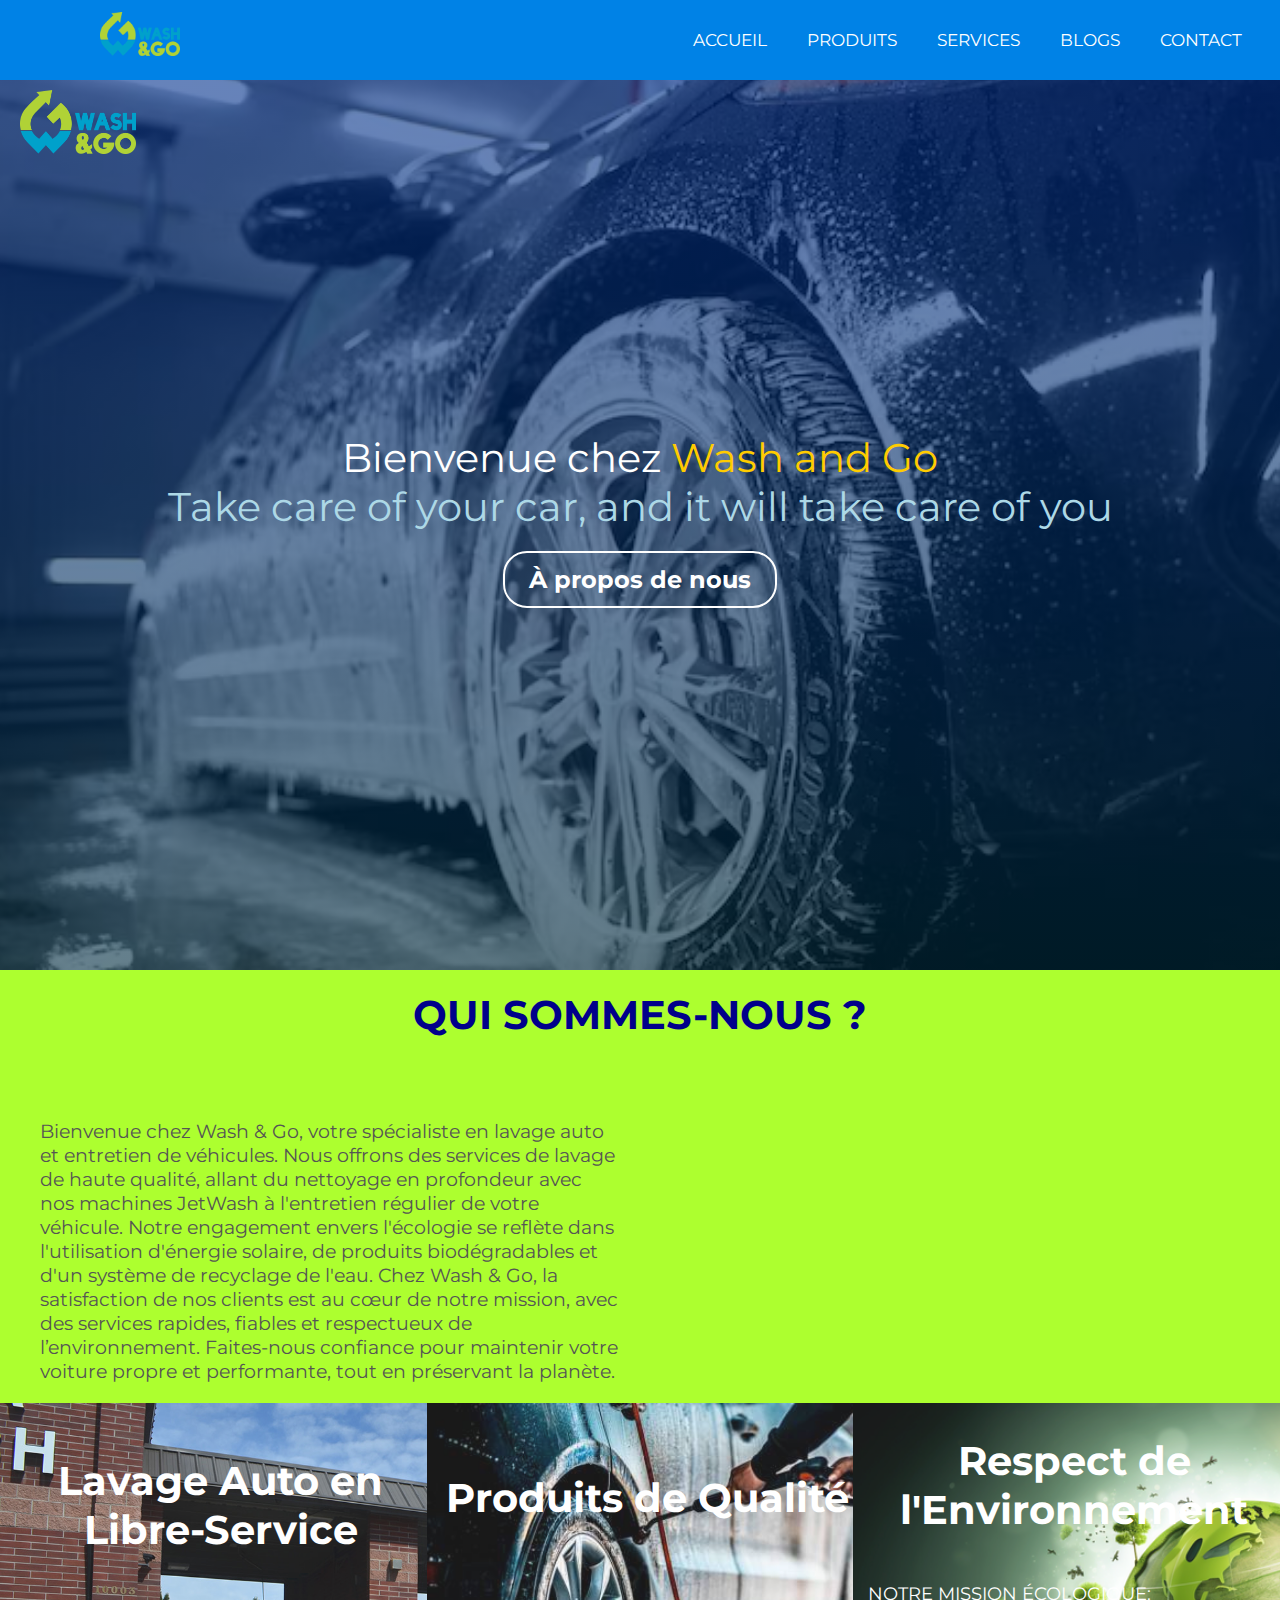
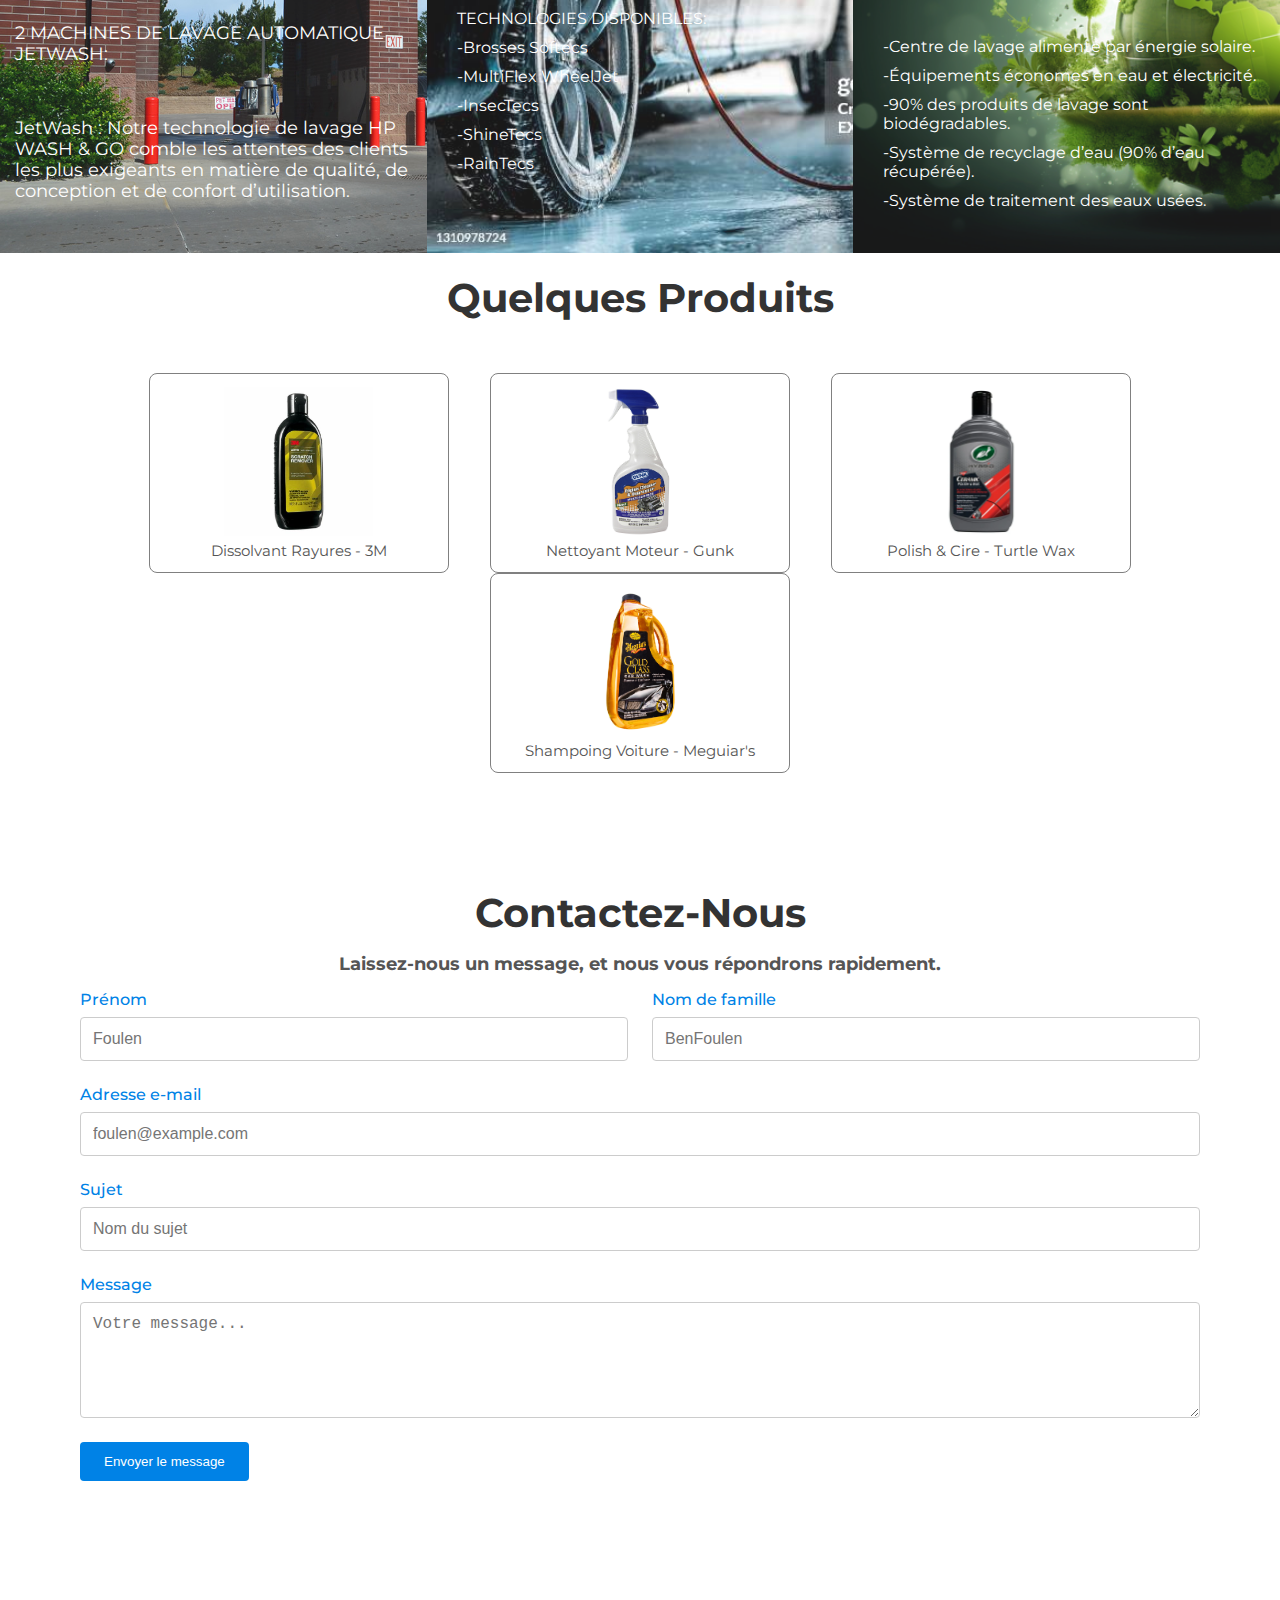
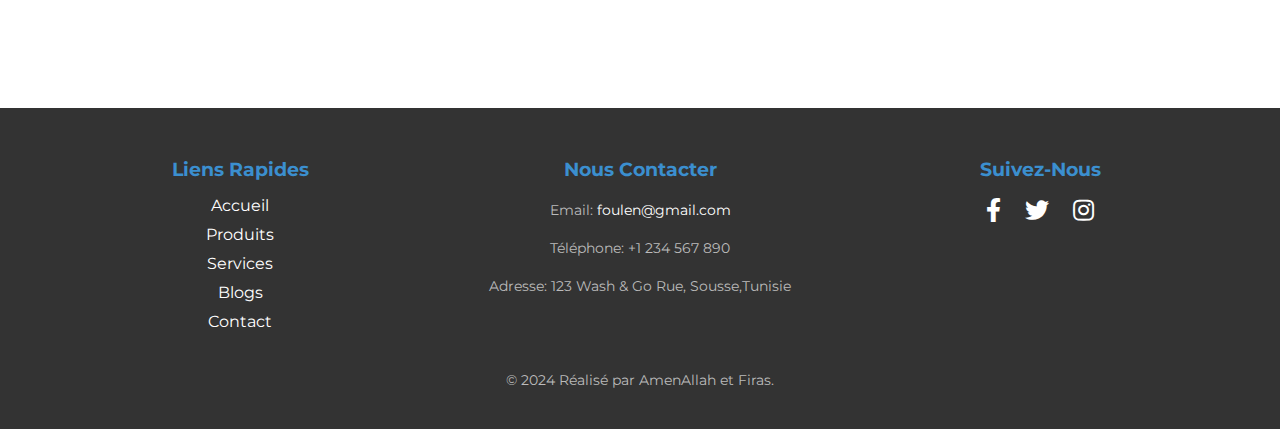
==== index.html @ ea1909ee "version finale" ====
<!DOCTYPE html>
<html lang="fr">
<head>
    <meta charset="UTF-8">
    <meta name="viewport" content="width=device-width, initial-scale=1.0">
    <link rel="stylesheet" href="./CSS/index.css">
    <link rel="shortcut icon" href="./Images/icones/projectIcone.png" type="image/x-icon">
    <!-- Include Font Awesome -->
    <link rel="stylesheet" href="https://cdnjs.cloudflare.com/ajax/libs/font-awesome/5.15.3/css/all.min.css">
    <title>Wash & Go</title>
</head>

<body>
    <!-- Navbar -->
    <nav>
        <input type="checkbox" id="nav-check">
        <label for="nav-check" id="nav-checkbtn">
            <i class="fas fa-bars"></i>
        </label>
        <label id="nav-logo">
            <img src="./Images/acceuil.png" alt="Erreur">
        </label>
        <ul id="nav-links">
            <li><a id="nav-home" href="./index.html" >Accueil</a></li>
            <li><a id="nav-products" href="./Products.html">Produits</a></li>
            <li><a id="nav-services" href="./Services.html">Services</a></li>
            <li><a id="nav-blogs" href="./Blogs.html">Blogs</a></li>
            <li><a id="nav-contact" href="#contact">Contact</a></li>   
        </ul>
    </nav>
    <!-- Acceuil -->
    <div id="acceuil" class="background">
        <div id="header">
            <img src="./Images/acceuil.png" alt="Wash & Go" id="logo" />
        </div>
        <div id="content">
            <div id="text-container">
                <div>
                    <span>Bienvenue chez </span>
                    <span id="highlight">Wash and Go</span>
                </div>
                <div>
                    <span id="quality">Take care of your car, and it will take care of you</span>
                </div>
            </div>
            <a href="#overview" id="about-link">À propos de nous</a>
        </div>
    </div>
    
    <!-- Aperçu de notre entreprise -->
    <div id="overview">
        <h1>QUI SOMMES-NOUS ?</h1>
        <div class="content">
            <div class="text">
                <p>
                    Bienvenue chez Wash & Go, votre spécialiste en lavage auto et entretien de véhicules. Nous offrons des services de lavage de haute qualité, allant du nettoyage en profondeur avec nos machines JetWash à l'entretien régulier de votre véhicule. Notre engagement envers l'écologie se reflète dans l'utilisation d'énergie solaire, de produits biodégradables et d'un système de recyclage de l'eau. Chez Wash & Go, la satisfaction de nos clients est au cœur de notre mission, avec des services rapides, fiables et respectueux de l’environnement. Faites-nous confiance pour maintenir votre voiture propre et performante, tout en préservant la planète.
                </p>
            </div>
            <div class="video">
                <div class="video-wrapper">
                    <iframe src="https://www.youtube.com/embed/PDS3LWUiR_Q" title="BRANDNEW WashTec SmartCare" frameborder="0" allow="accelerometer; autoplay; clipboard-write; encrypted-media; gyroscope; picture-in-picture" allowfullscreen></iframe>
                </div>
            </div>
        </div>
    </div>

    <!-- Section des services -->
    <div id="services">
        <div class="part" id="part1">
            <h1>Lavage Auto en Libre-Service</h1>
            <p>2 MACHINES DE LAVAGE AUTOMATIQUE JETWASH:</p>
            <p>JetWash : Notre technologie de lavage HP WASH & GO comble les attentes des clients les plus exigeants en matière de qualité, de conception et de confort d’utilisation.</p>
        </div>
        <div class="part" id="part2">
            <h1>Produits de Qualité</h1>
            <ul>
                <li>TECHNOLOGIES DISPONIBLES:</li>
                <li>-Brosses Softecs</li>
                <li>-MultiFlex WheelJet</li>
                <li>-InsecTecs</li>
                <li>-ShineTecs</li>
                <li>-RainTecs</li>
            </ul>
        </div>
        <div class="part" id="part3">
            <h1>Respect de l'Environnement</h1>
            <p>NOTRE MISSION ÉCOLOGIQUE:</p>
            <ul>
                <li>-Centre de lavage alimenté par énergie solaire.</li>
                <li>-Équipements économes en eau et électricité.</li>
                <li>-90% des produits de lavage sont biodégradables.</li>
                <li>-Système de recyclage d’eau (90% d’eau récupérée).</li>
                <li>-Système de traitement des eaux usées.</li>
            </ul>
        </div>
    </div>

    <!-- Section des produits -->
    <div id="sponsors-title">
        <h1>Quelques Produits</h1>
    </div>
    <div class="sponsors">
        <div class="sponsor">
            <img src="./Images/produits/scratch-Remover.jpg" alt="Produit 1">
            <p>Dissolvant Rayures - 3M</p>
        </div>
        <div class="sponsor">
            <img src="./Images/produits/Engine-cleaner.jpg" alt="Engine-cleaner">
            <p>Nettoyant Moteur - Gunk</p>
        </div>
        <div class="sponsor">
            <img src="./Images/produits/Polish&Wax.webp" alt="Polish&Wax">
            <p>Polish & Cire - Turtle Wax</p>
        </div>
        <div class="sponsor">
            <img src="./Images/produits/car-shampoo.webp" alt="Produit 3">
            <p>Shampoing Voiture - Meguiar's</p>
        </div>
    </div>

    <!-- Section Contact -->
    <div id="contact" class="contact-section">
        <div class="container">
            <div class="title text-center">
                <h1>Contactez-Nous</h1>
                <p>Laissez-nous un message, et nous vous répondrons rapidement.</p>
            </div>
            <div class="form">
                <div class="form-group">
                    <label for="firstname">Prénom</label>
                    <input type="text" name="firstname" id="firstname" placeholder="Foulen">
                </div>
                <div class="form-group">
                    <label for="lastname">Nom de famille</label>
                    <input type="text" name="lastname" id="lastname" placeholder="BenFoulen">
                </div>
                <div class="form-group full-width">
                    <label for="email">Adresse e-mail</label>
                    <input type="email" name="email" id="email" placeholder="foulen@example.com">
                </div>
                <div class="form-group full-width">
                    <label for="subject">Sujet</label>
                    <input type="text" name="subject" id="subject" placeholder="Nom du sujet">
                </div>
                <div class="form-group full-width">
                    <label for="message">Message</label>
                    <textarea name="message" id="message" placeholder="Votre message..." rows="5"></textarea>
                </div>
                <div class="submit">
                    <button id="sendButton">Envoyer le message</button>
                    <div id="loading" class="loading"></div>
                </div>
            </div>
        </div>
    </div>

    <!-- Footer -->
    <footer>
        <div class="footer-container">
            <div class="footer-links">
                <h3>Liens Rapides</h3>
                <ul>
                    <li><a href="index.html">Accueil</a></li>
                    <li><a href="./HTML/Products.html">Produits</a></li>
                    <li><a href="./HTML/Services.html">Services</a></li>
                    <li><a href="./HTML/Blogs.html">Blogs</a></li>
                    <li><a href="#contact">Contact</a></li>
                </ul>
            </div>
            <div class="footer-contact">
                <h3>Nous Contacter</h3>
                <p>Email: <a href="mailto:contact@washandgo.com">foulen@gmail.com</a></p>
                <p>Téléphone: +1 234 567 890</p>
                <p>Adresse: 123 Wash & Go Rue, Sousse,Tunisie</p>
            </div>
            <div class="footer-social">
                <h3>Suivez-Nous</h3>
                <a href="#" class="social-icon"><i class="fab fa-facebook-f"></i></a>
                <a href="#" class="social-icon"><i class="fab fa-twitter"></i></a>
                <a href="#" class="social-icon"><i class="fab fa-instagram"></i></a>
            </div>
        </div>
        <p>&copy; 2024 Réalisé par AmenAllah et Firas.</p>
    </footer>

</body>
</html>
---- CSS/index.css ----
@import url('https://fonts.googleapis.com/css2?family=Montserrat:ital,wght@0,100..900;1,100..900&display=swap');
* {
    margin: 0;
    padding: 0;
    box-sizing: border-box;
    text-decoration: none;
    list-style: none;
}

body {
    font-family: "Montserrat", sans-serif;
}
/* Navbar style */
nav {
    background: #0082e6;
    height: 80px;
    width: 100%;
    position: fixed;
    top: 0;
    left: 0;
    z-index: 1000;
}

#nav-logo {
    color: white;
    font-size: 25px;
    line-height: 80px;
    padding: 0 100px;
    font-weight: bold;
}
#nav-logo img{
    margin-top:12px;
}
#nav-links {
    float: right;
    margin-right: 20px;
}

#nav-links li {
    display: inline-block;
    line-height: 80px;
    margin: 0 5px;
}

#nav-links li a {
    color: white;
    font-size: 17px;
    padding: 7px 13px;
    border-radius: 3px;
    text-transform: uppercase;
}


#nav-links li a:hover {
    background: #1b9bff;
    transition: .5s;
}

#nav-checkbtn {
    font-size: 22px;
    color: white;
    float: right;
    line-height: 80px;
    margin-right: 30px;
    cursor: pointer;
    display: none;
}

#nav-check {
    display: none;
}

@media (max-width: 1050px) {
    #nav-logo {
        padding-left: 30px;
    }

    #nav-links li a {
        font-size: 16px;
    }
}

@media (max-width: 890px) {
    #nav-checkbtn {
        display: block;
    }

    #nav-logo {
        font-size: 22px;
    }

    #nav-links {
        position: fixed;
        width: 100%;
        height: 100vh;
        background: #333;
        top: 80px;
        left: -100%;
        text-align: center;
        transition: all .5s;
    }

    #nav-links li {
        display: block;
        margin: 50px 0;
        line-height: 30px;
    }

    #nav-links li a {
        font-size: 20px;
    }

    #nav-links li a:hover,
    #nav-links li a.active {
        background: none;
        color: #0082e6;
    }

    #nav-check:checked ~ #nav-links {
        left: 0;
    }
}
/* Acceuil style */
#acceuil {
    width: 100%;
    height: 100vh; 
    position: relative;
    margin-top: 70px;
    background-image: linear-gradient(to bottom, rgba(0,48,141,0.6), rgba(0,44,63,0.6)), url('../Images/acceuilbackground.avif'); 
    background-repeat: no-repeat;
    background-size: cover;
    background-position: center;
}

#header {
    display: flex;
    justify-content: space-between;
    align-items: center;
    padding: 20px; 
    position: absolute;
    width: 100%;
}

#logo {
    height: 64px; 
    width: auto; 
}

#content {
    display: flex;
    flex-direction: column;
    gap: 20px; 
    align-items: center;
    justify-content: center;
    height: 100%;
}

#text-container {
    display: flex;
    flex-direction: column;
    align-items: center;
    color: white;
    text-align: center;
}

#text-container span {
    font-size: 40px; 
}

#highlight {
    color: #ffcc00; 
    font-size: 64px; 
}

#quality {
    color: #add8e6;
    font-size: 40px; 
}

#about-link {
    padding: 12px 24px; 
    border-radius: 24px; 
    border: 2px solid #ffffff; 
    display: inline-flex;
    align-items: center;
    justify-content: center;
    gap: 10px;
    font-size: 24px; 
    font-weight: bold; 
    color: white; 
    transition: transform 0.2s, color 0.2s, background-color 0.2s; 
    text-decoration: none; 
}

#about-link:hover {
    transform: scale(1.1);
    color: black; 
    background-color: white; 
}

/* Responsive styles */
@media (max-width: 768px) {
    #text-container span {
        font-size: 24px; 
    }

    #highlight {
        font-size: 32px; 
    }
    #quality {
        font-size: 24px; 
    }

    #about-link {
        font-size: 20px; 
    }

    #header {
        padding: 10px; 
    }
}
/* Overview of our company */
#overview {
    max-width: 100%;
    padding: 20px;
    background-color: greenyellow;
    text-align: center; 
    height:fit-content
}

#overview h1 {
    font-size: 2.5rem;
    margin-bottom: 20px;
    color: darkblue;
}

#overview .content {
    display: flex;
    justify-content: space-between; 
    align-items: flex-start; 
    width: 100%;
}

#overview .text {
    width: 50%;
    color: white;
    text-align: justify;
    display: flex;
    justify-content: center;
    align-items: center;
    margin-top: 60px;
}

#overview .text p {
    text-align: left;
    font-size: 1.2rem;
    padding: 0 20px;
}

#overview .video {
    width: 45%; 
    display: flex;
    justify-content: center;
    align-items: center;
}

.video-wrapper {
    position: relative;
    width: 100%;
    padding-bottom: 56.25%; 
    height: 0; 
}

.video-wrapper iframe {
    position: absolute;
    top: 0;
    left: 0;
    width: 100%;
    height: 100%;
    border: 0; 
}


@media (max-width: 768px) {
    #overview .content {
        flex-direction: column; 
    }

    #overview .text, #overview .video {
        width: 100%; 
        margin-bottom: 20px;
    }

    #overview h1 {
        font-size: 2rem;
    }

    #overview .text p {
        font-size: 1rem;
        padding: 0 10px; 
    }
}

/* Services style */
#services {
    max-width: 100%;
    height: auto;
    display: flex;
    flex-wrap: wrap;
    color: white;
}

.part {
    width: 33.33%;
    display: flex;
    flex-direction: column;
    justify-content: space-evenly;
    opacity: 0.9;
    padding-left: 15px;
    height: 450px;
    background-size: cover;
    background-repeat: no-repeat;
    color: white;
}

#part1 {
    background-image: url('../Images/services/self-serve-5.jpg');
}

#part2 {
    background-image: url('../Images/services/quality-products.jpg');
}

#part3 {
    background-image: url('../Images/services/friendly-economic.jpg');
}

.part ul {
    padding-left: 15px;
}

.part li {
    margin-bottom: 10px;
}

.part h1 {
    text-align: center;
}
.part p{
    color: white;
}

@media (max-width: 600px) {
    .part {
        width: 100%;
        height: 250px;
        padding-left: 10px;
        margin: 12px;  
    }

    .part h1 {
        font-size: 18px;
    }

    .part p,
    .part li {
        font-size: 12px;
    }
}

/* Sponsor Section Styles */
#sponsors-title{
    margin-top: 20px;
    display: flex;
    justify-content: center;
    align-items: center;
    text-align: center;
    margin-bottom: 16px; 
    font-size: 1.3rem; 
    font-weight: bold; 
    color: #333; 
}
.sponsors {
    height: 180px;
    display: grid;
    display: flex;
    justify-content: space-around;
    align-items: center;
    flex-wrap: wrap;
    width: 80%;
    margin-left: auto;
    margin-right: auto;
    margin-top: 35px;
    margin-bottom: 35px;
    height: fit-content;
  }
  
  .sponsor {
    width: 300px;
    height: 200px;
    border: solid 1px grey;
    border-radius: 8px;
    display: flex;
    flex-direction: column; 
    justify-content: center;
    align-items: center;
    cursor: pointer;
  }
  
  img {
    width: 80px;
  }
  
  .sponsor:hover {
    border-color: blue;
  }
  
  .sponsor p {
    margin-top: 5px; 
    font-size: 15px; 
  }
  .sponsor img{
    width: 50%;
  }
  @media screen and (max-width: 480px) {
    .sponsors {
      height: fit-content;
      grid-template-columns: repeat(2, 1fr);
      gap: 20px;
    }
  }
  /* Location Section Styles */
.Location {
    max-width: 1200px; 
    margin: 0 auto; 
    padding: 16px; 
}

.location-section {
    padding: 32px 0;
    background-color: #f9f9f9; 
}

.content {
    text-align: center; 
}

.title {
    margin-bottom: 16px; 
    font-size: 2.5rem; 
    font-weight: bold; 
    color: #333; 
}

.map {
    width: 100%; 
    border-radius: 12px; 
    box-shadow: 0 4px 8px rgba(0, 0, 0, 0.1); 
}
/* Contact-us style */

.contact-section {
    padding-top: 4rem;
    min-height: 100vh;
  }
  
  .container {
    width: 90%;
    max-width: 1200px;
    margin: 0 auto;
    padding: 1rem;
  }
  
  .text-center {
    text-align: center;
  }
  
  h1 {
    font-size: 2.5rem;
    margin-bottom: 1rem;
  }
  
  p {
    font-size: 1.1rem;
    color: #555;
  }
  
  /* Form Styles */
  .form {
    display: grid;
    grid-template-columns: 1fr;
    gap: 1rem;
  }
  
  .form-group {
    display: flex;
    flex-direction: column;
  }
  
  label {
    font-weight: 500;
    color: #0082e6;
    margin-bottom: 0.5rem;
  }
  
  input, textarea {
    padding: 0.75rem;
    border: 1px solid #ccc;
    border-radius: 0.25rem;
    font-size: 1rem;
    width: 100%;
    box-sizing: border-box;
  }
  
  input:focus, textarea:focus {
    outline: none;
    border-color: #0082e6;
  }
  
  /* Button Styles */
  button {
    padding: 0.75rem 1.5rem;
    background-color: #0082e6;
    color: white;
    border: none;
    border-radius: 0.25rem;
    cursor: pointer;
  }
  
  button:disabled {
    background-color: #0082e6;
  }
  
  .loading {
    display: none;
    width: 24px;
    height: 24px;
    border: 3px solid #0082e6;
    border-top-color: transparent;
    border-radius: 50%;
    animation: spin 1s linear infinite;
  }
  
  @keyframes spin {
    100% {
      transform: rotate(360deg);
    }
  }
  
  /* Responsive Design */
  @media (min-width: 768px) {
    .form {
      grid-template-columns: 1fr 1fr;
      gap: 1.5rem;
    }
  
    .form-group.full-width {
      grid-column: span 2;
    }
  
    .submit {
      display: flex;
      align-items: center;
      gap: 1rem;
      grid-column: span 2;
    }
  }

/* Footer style */
footer {
    background-color: #333;
    color: white;
    padding: 40px 0;
    text-align: center;
}

.footer-container {
    display: flex;
    justify-content: space-around;
    align-items: flex-start;
    flex-wrap: wrap;
    max-width: 1200px;
    margin: 0 auto;
}

.footer-links, .footer-contact, .footer-social {
    flex: 1;
    margin: 10px;
    min-width: 200px;
}

.footer-links h3, .footer-contact h3, .footer-social h3 {
    margin-bottom: 15px;
    color: #3b8fcf;
}

.footer-links ul {
    list-style-type: none;
    padding: 0;
}

.footer-links ul li {
    margin: 10px 0;
}

.footer-links a, .footer-contact a {
    color: #ffffff;
    text-decoration: none;
    transition: color 0.3s;
}

.footer-links a:hover, .footer-contact a:hover {
    color: #3b8fcf;
}

.footer-social {
    text-align: center;
}

.social-icon {
    color: #ffffff;
    margin: 0 10px;
    font-size: 24px;
    transition: color 0.3s;
}

.social-icon:hover {
    color: #3b8fcf;
}

footer p {
    margin-top: 20px;
    font-size: 14px;
    color: #bbb;
}
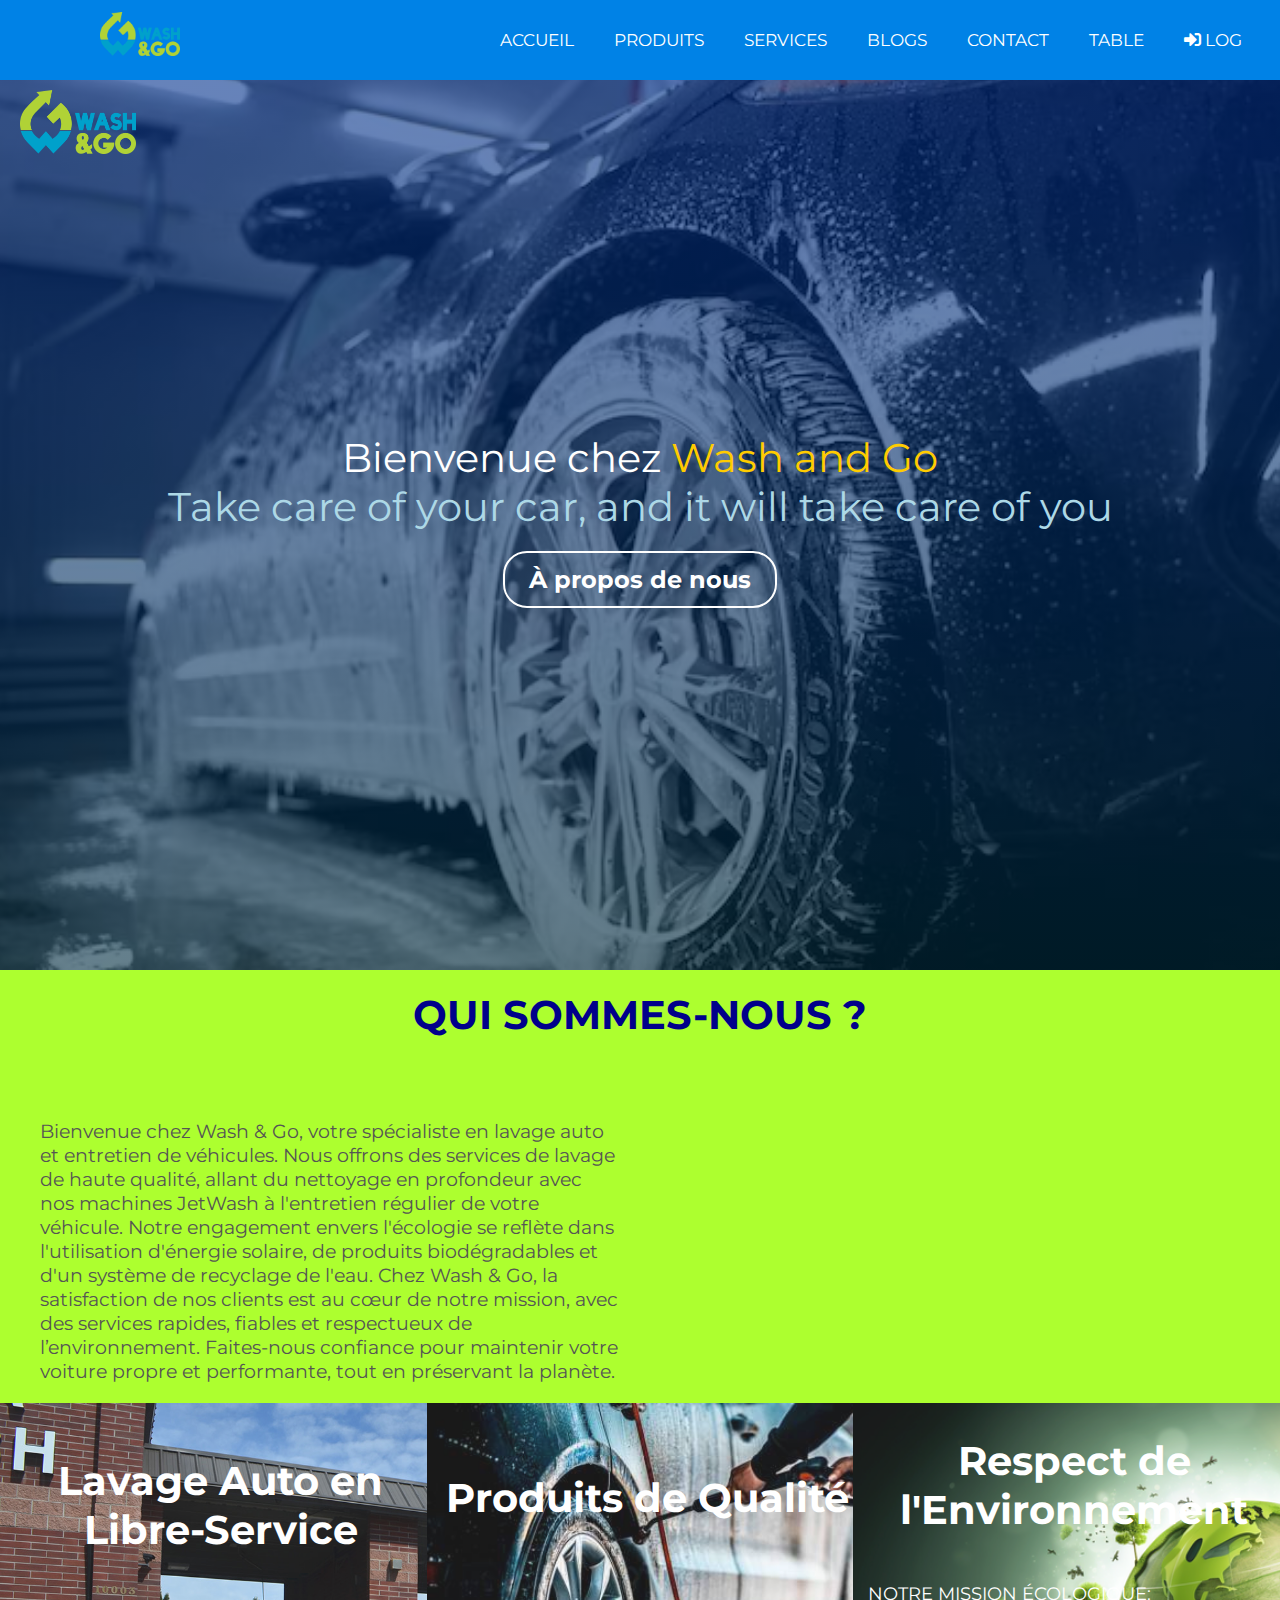
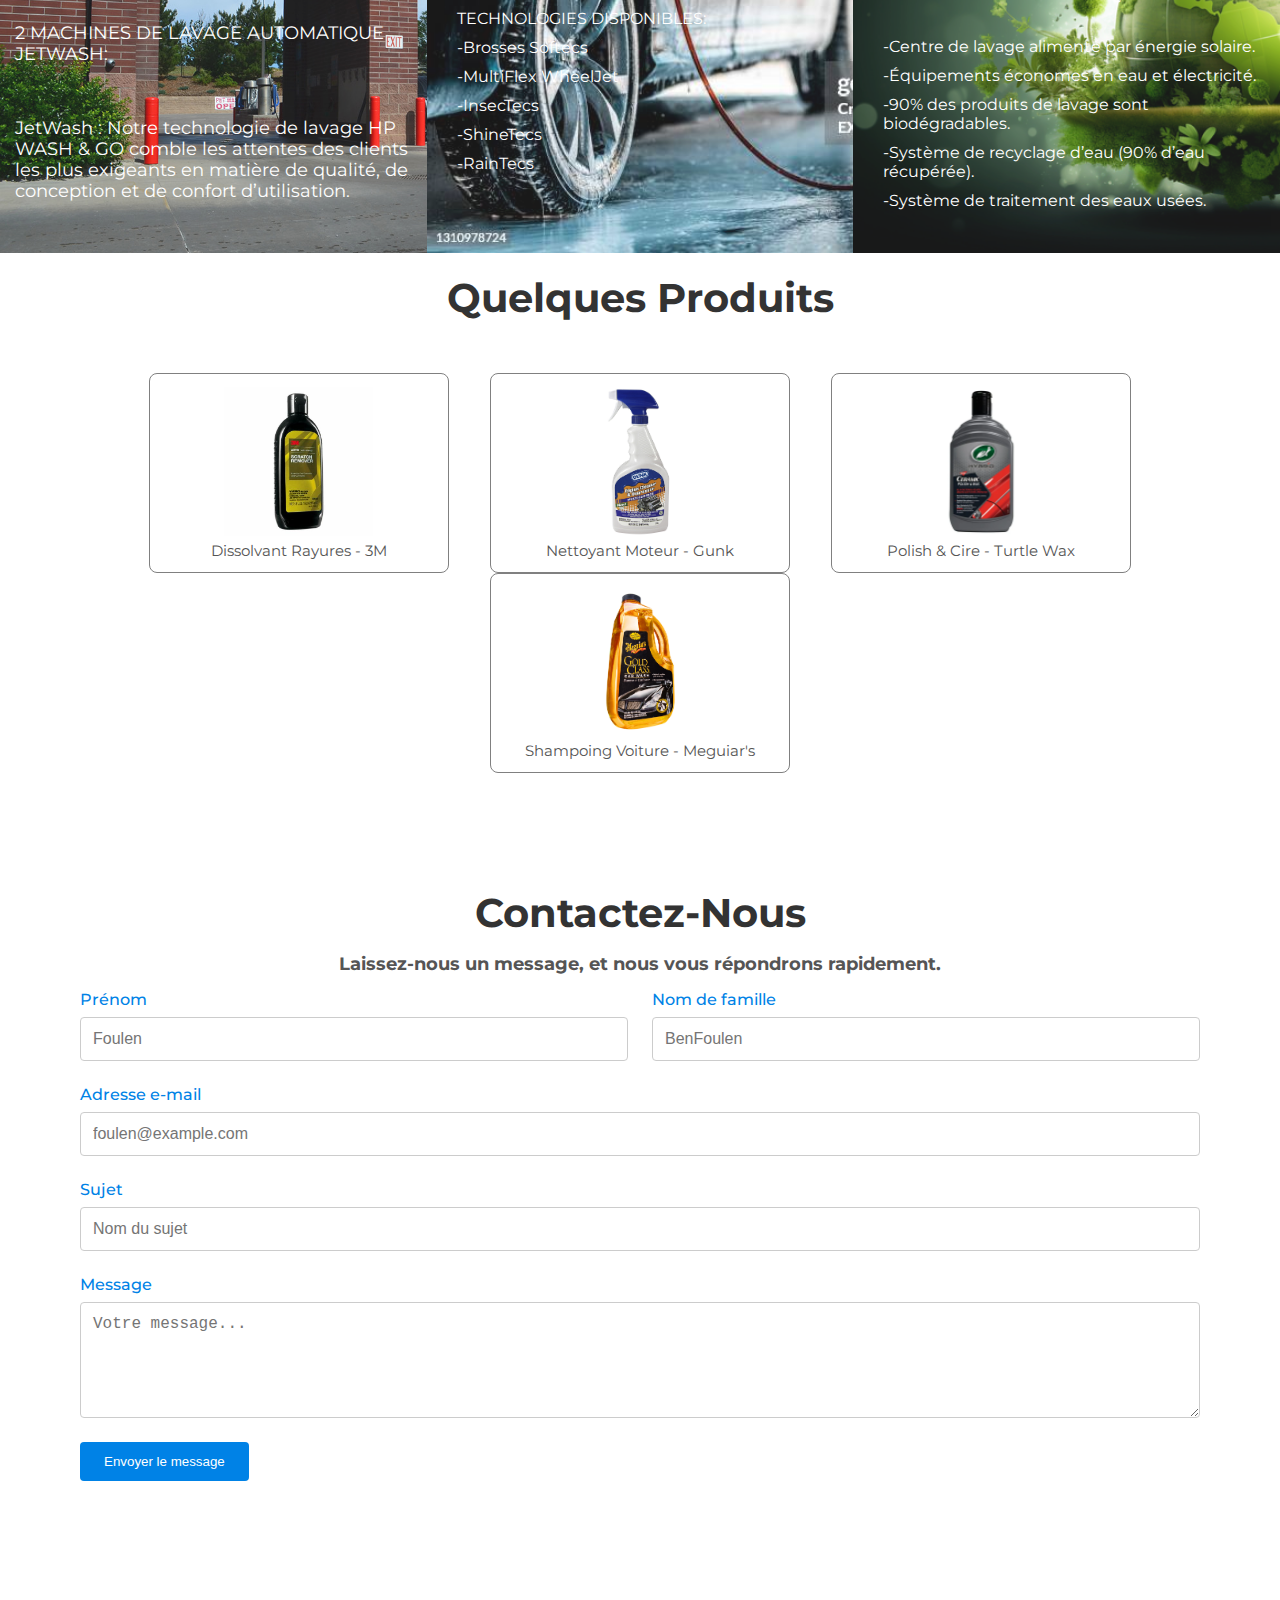
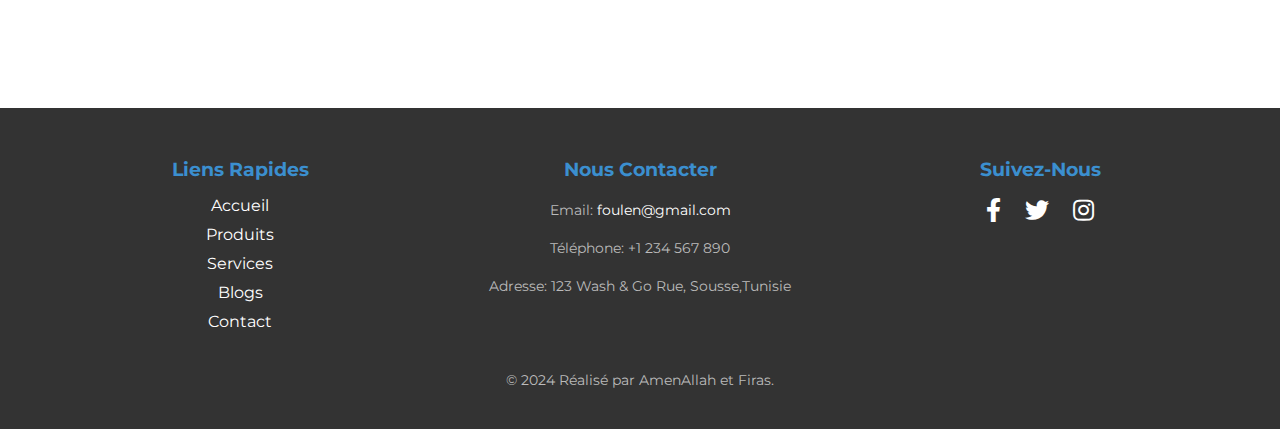
==== commit 0f971356: "add signUp and signIn" ====
--- a/index.html
+++ b/index.html
@@ -25,7 +25,13 @@
             <li><a id="nav-products" href="./Products.html">Produits</a></li>
             <li><a id="nav-services" href="./Services.html">Services</a></li>
             <li><a id="nav-blogs" href="./Blogs.html">Blogs</a></li>
-            <li><a id="nav-contact" href="#contact">Contact</a></li>   
+            <li><a id="nav-contact" href="#contact">Contact</a></li>
+            <li><a id="nav-table" href="./table.html">Table</a></li>
+            <li>
+                <a id="nav-logout" href="#" onclick="login()">
+                    <i class="fas fa-sign-in-alt" id="loginIcon"></i> Log
+                </a>
+            </li>
         </ul>
     </nav>
     <!-- Acceuil -->
@@ -182,6 +188,10 @@
         </div>
         <p>&copy; 2024 Réalisé par AmenAllah et Firas.</p>
     </footer>
-
+    <script>
+        function login() {
+            window.location.href = "./signIn.html"; 
+        }
+    </script>
 </body>
 </html>
